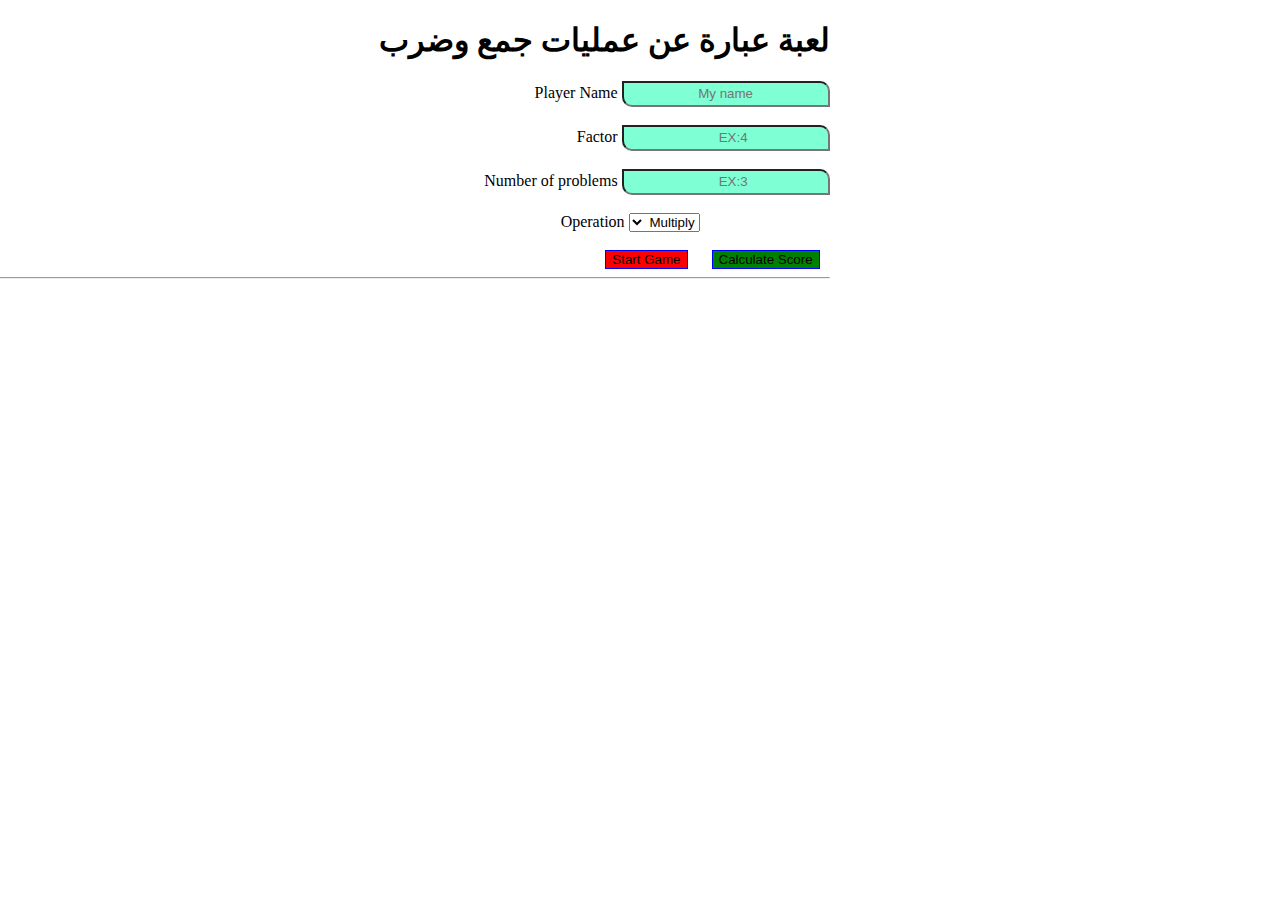
==== index.html @ 4457ce49 "Rename page.html to index.html" ====
<!DOCTYPE html>
<html lang="en">
<head>
    <meta charset="UTF-8">
    <meta name="viewport" content="width=device-width, initial-scale=1.0">
    <title>Homework2</title>
    <!--ربط الملف-->
    <link href="page.css" type="text/css" rel="stylesheet" />
</head>
<body>
    <div id="all">
        <h1>لعبة عبارة عن عمليات جمع وضرب</h1>
        <!--صناديق الادخال ومعرفاتهم-->
        <input class="in_line" id="FirstName" type="text" placeholder="My name" />
        <p class="in_line">Player Name</p>
        <!--نزول سطرين-->
           <br/><br/>
        <input class="in_line" id="Factor" type="number" placeholder="EX:4" />
        <p class="in_line">Factor</p>       
           <br/><br/>        
        <input class="in_line" id="NumberOfProblem" type="number" placeholder="EX:3" />
        <p class="in_line">Number of problems</p>
           <br/><br/>
           <!--لائحة اختيار العملية-->
        <select class="in_line" name="operation" id="operation">
            <option value="Multiply">Multiply</option>
            <option value="Addition">Addition</option>
        </select>
        <p class="in_line" id="Paragraph">Operation</p> 
           <br/><br/>
           <!--ازرار للعب وعرض النتيجة-->
        <input type="button" name="CS" value="Calculate Score" class="in_line" id="Calculate_Score" style="background-color: green;" onclick="calculatescore()"onmousemove="scal('Calculate_Score')" onmouseout="not_scal('Calculate_Score')">
        <input type="button" name="SG" value="Start Game" class="in_line" id="Start_Game" style="background-color: red;" onclick="startgame()"onmousemove="scal('Start_Game')" onmouseout="not_scal('Start_Game')">
           <!--رسم خط افقي-->
        <hr/>
     </div>
     <div id="hidden">
         <!--تاك لاضافة الامثلة الجديدة فيها-->
        <div id="add_ex"></div> 
         <!--لعرض النتيجة-->
        <div id="scoreResult"></div>
     </div>    
      <!--تحميل مكتبة العمل والملف الخاص بها (ملف جافا سكريبت)-->
     <script type="text/javascript" src="https://code.jquery.com/jquery-3.7.0.min.js"></script>
     <script type="text/javascript" src="page.js"></script>
</body>
</html>
---- page.css ----
/*
تنسيق الحاوية الرئيسية
*/
#all{
    direction: rtl;
    position: relative;
    right: 35%;
}
/*
لضبك العناصر على نفس السطر
*/
.in_line{
    display: inline
}
/*
تنسيق اجرائيات اللعبة (الزرين)
*/
#Start_Game,#Calculate_Score{
    margin: 0 10px;
    border: 1px blue solid;
}

/*
للنصوص المدخلة من المستخدم
*/
#FirstName,#Factor,#NumberOfProblem{
    text-align: center;
    background-color: aquamarine;
    color: red;
    width: 200px;
    height: 20px; 
    border-bottom-left-radius: 10px;
    border-top-right-radius: 10px;
}

/*
تنسيق لاختيار العملية 
*/
#operation,#Paragraph{
    position: relative;
    right: 130px;
}
/*
تنسيق لمربع الحاوي على الاجابة المدخلة من المستخدم
*/
input.boxresultuser{
    display: inline;
    background-color: slateblue;
    border-top-left-radius: 10px;
    width: 50px;
    height: 20px;
}
#scoreResult{
    font-weight: bolder;
}
/*
مكان تموضع العناصر الجديدة
*/
#hidden{
    min-width: 200px;
    min-height: 100px;
    margin:0 50% 0 50%;

}
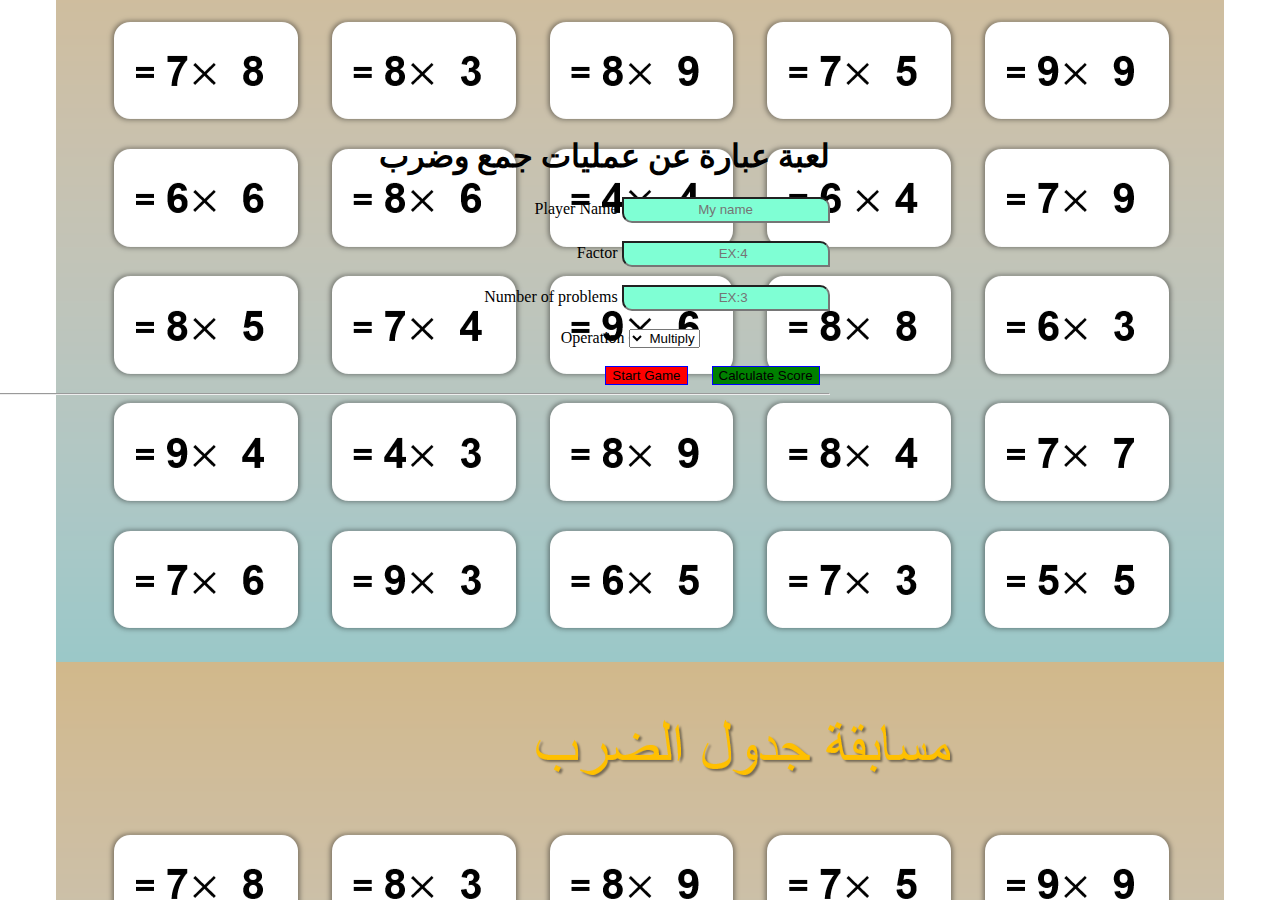
==== commit fd184edd: "Update index.html" ====
--- a/index.html
+++ b/index.html
@@ -8,6 +8,7 @@
     <link href="page.css" type="text/css" rel="stylesheet" />
 </head>
 <body>
+    <br><br><br><br><br><br>
     <div id="all">
         <h1>لعبة عبارة عن عمليات جمع وضرب</h1>
         <!--صناديق الادخال ومعرفاتهم-->
--- a/page.css
+++ b/page.css
@@ -1,6 +1,12 @@
 /*
 تنسيق الحاوية الرئيسية
 */
+body{
+    
+    background-image: url('photo.png');
+    background-repeat: repeat-y; /* لتغطية الخلفية كاملة */
+    background-position: center; /* لتوسيط الخلفية */
+}
 #all{
     direction: rtl;
     position: relative;
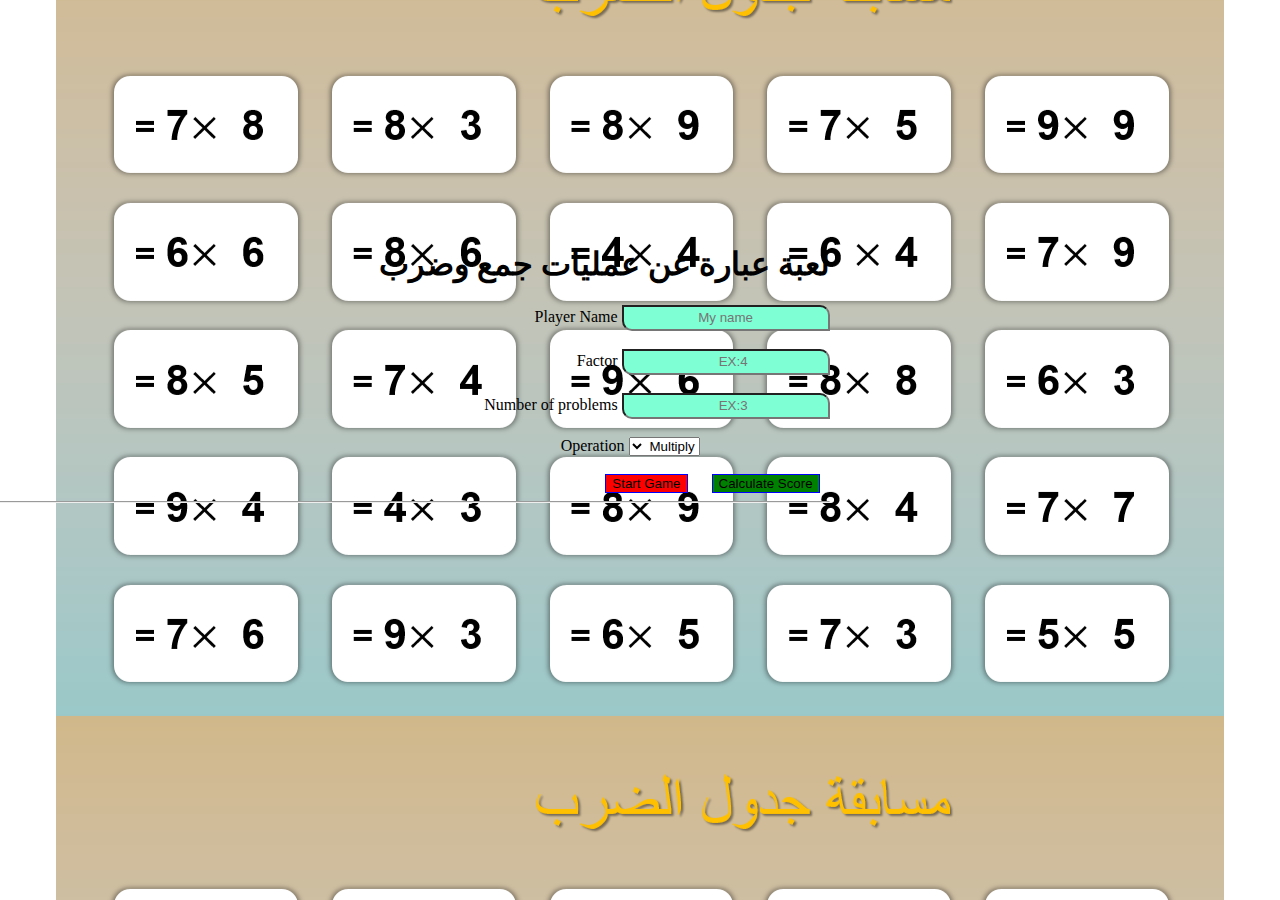
==== commit c7d56a51: "Update index.html" ====
--- a/index.html
+++ b/index.html
@@ -8,7 +8,7 @@
     <link href="page.css" type="text/css" rel="stylesheet" />
 </head>
 <body>
-    <br><br><br><br><br><br>
+    <br><br><br><br><br><br><br><br><br><br><br><br>
     <div id="all">
         <h1>لعبة عبارة عن عمليات جمع وضرب</h1>
         <!--صناديق الادخال ومعرفاتهم-->
